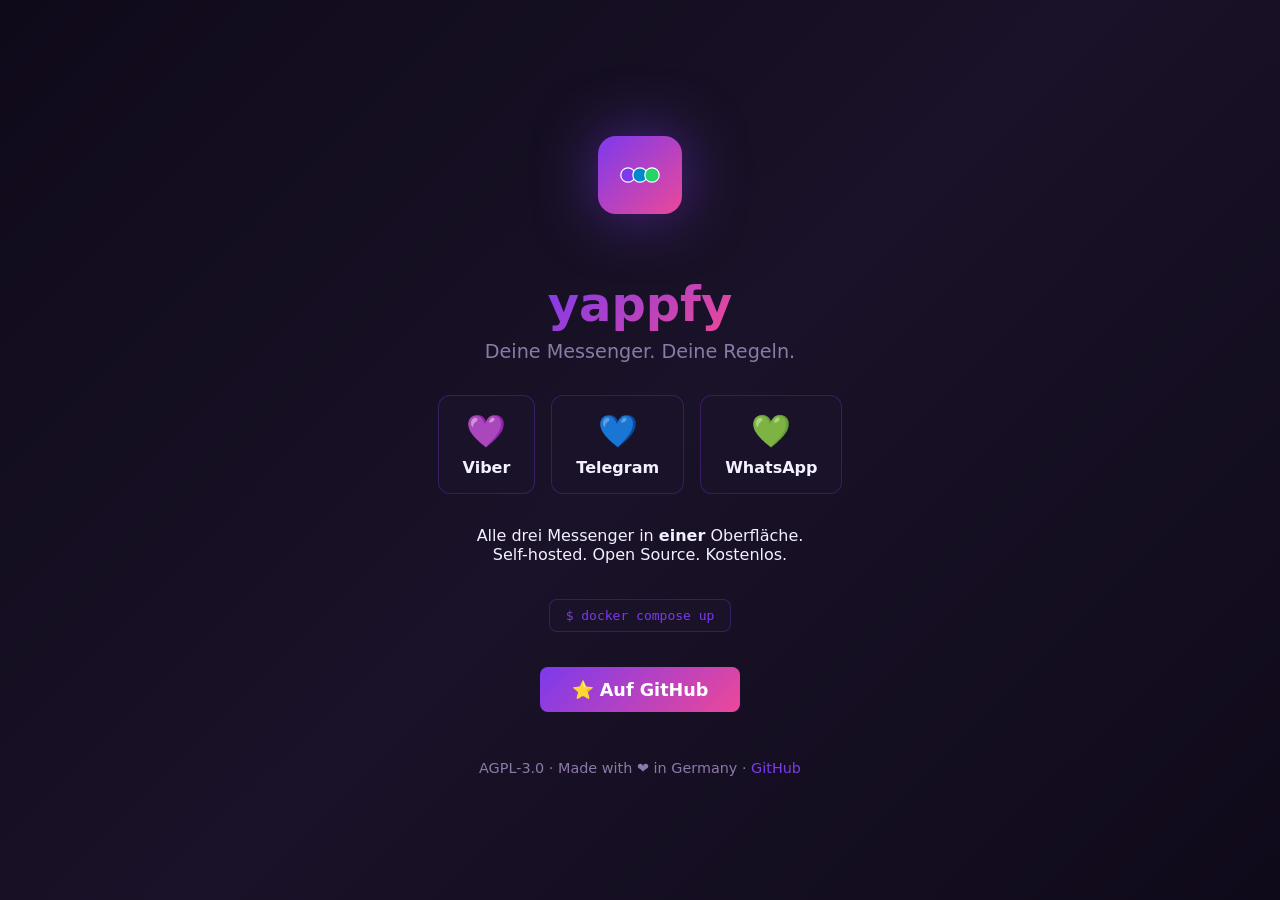
==== docs/index.html @ 2e4aca3e "🎨 Add Nginx config, Element theme, branding + landing page - nginx.conf: Reverse proxy for Matrix + " ====
<!DOCTYPE html>
<html lang="de">
<head>
    <meta charset="UTF-8">
    <meta name="viewport" content="width=device-width, initial-scale=1.0">
    <title>yappfy — Deine Messenger. Deine Regeln.</title>
    <style>
        * { margin: 0; padding: 0; box-sizing: border-box; }
        body {
            font-family: system-ui, -apple-system, sans-serif;
            background: linear-gradient(135deg, #0F0A1A 0%, #1A1228 50%, #0F0A1A 100%);
            color: #F3F0FF;
            min-height: 100vh;
            display: flex;
            flex-direction: column;
            align-items: center;
            justify-content: center;
            text-align: center;
            padding: 2rem;
        }
        .logo { width: 120px; margin-bottom: 2rem; filter: drop-shadow(0 0 30px rgba(124, 58, 237, 0.5)); }
        h1 { font-size: 3rem; margin-bottom: 0.5rem; background: linear-gradient(135deg, #7C3AED, #EC4899); -webkit-background-clip: text; -webkit-text-fill-color: transparent; }
        .tagline { font-size: 1.2rem; color: #8B7AA8; margin-bottom: 2rem; }
        .bridges { display: flex; gap: 1rem; margin-bottom: 2rem; flex-wrap: wrap; justify-content: center; }
        .bridge { background: #1A1228; border: 1px solid rgba(124, 58, 237, 0.3); border-radius: 12px; padding: 1rem 1.5rem; text-align: center; }
        .bridge .icon { font-size: 2rem; margin-bottom: 0.5rem; }
        .bridge .name { font-weight: bold; }
        .cta { display: inline-block; background: linear-gradient(135deg, #7C3AED, #EC4899); color: white; padding: 0.8rem 2rem; border-radius: 8px; text-decoration: none; font-weight: bold; font-size: 1.1rem; transition: transform 0.2s; }
        .cta:hover { transform: scale(1.05); }
        code { background: #1A1228; padding: 0.5rem 1rem; border-radius: 8px; border: 1px solid rgba(124, 58, 237, 0.3); display: block; margin: 1rem auto; max-width: 400px; text-align: left; color: #7C3AED; }
        .footer { margin-top: 3rem; color: #8B7AA8; font-size: 0.9rem; }
        .footer a { color: #7C3AED; text-decoration: none; }
    </style>
</head>
<body>
    <svg class="logo" xmlns="http://www.w3.org/2000/svg" viewBox="0 0 200 200">
        <rect x="30" y="20" width="140" height="130" rx="30" fill="url(#g)"/>
        <circle cx="80" cy="85" r="12" fill="#7C3AED" stroke="white" stroke-width="2"/>
        <circle cx="100" cy="85" r="12" fill="#0088CC" stroke="white" stroke-width="2"/>
        <circle cx="120" cy="85" r="12" fill="#25D366" stroke="white" stroke-width="2"/>
        <defs>
            <linearGradient id="g" x1="0%" y1="0%" x2="100%" y2="100%">
                <stop offset="0%" style="stop-color:#7C3AED"/>
                <stop offset="100%" style="stop-color:#EC4899"/>
            </linearGradient>
        </defs>
    </svg>
    
    <h1>yappfy</h1>
    <p class="tagline">Deine Messenger. Deine Regeln.</p>
    
    <div class="bridges">
        <div class="bridge"><div class="icon">💜</div><div class="name">Viber</div></div>
        <div class="bridge"><div class="icon">💙</div><div class="name">Telegram</div></div>
        <div class="bridge"><div class="icon">💚</div><div class="name">WhatsApp</div></div>
    </div>
    
    <p>Alle drei Messenger in <strong>einer</strong> Oberfläche.<br>Self-hosted. Open Source. Kostenlos.</p>
    
    <br>
    
    <code>$ docker compose up</code>
    
    <br>
    
    <a class="cta" href="https://github.com/DEIN_USER/yappfy">⭐ Auf GitHub</a>
    
    <div class="footer">
        AGPL-3.0 · Made with ❤️ in Germany · <a href="https://github.com/DEIN_USER/yappfy">GitHub</a>
    </div>
</body>
</html>
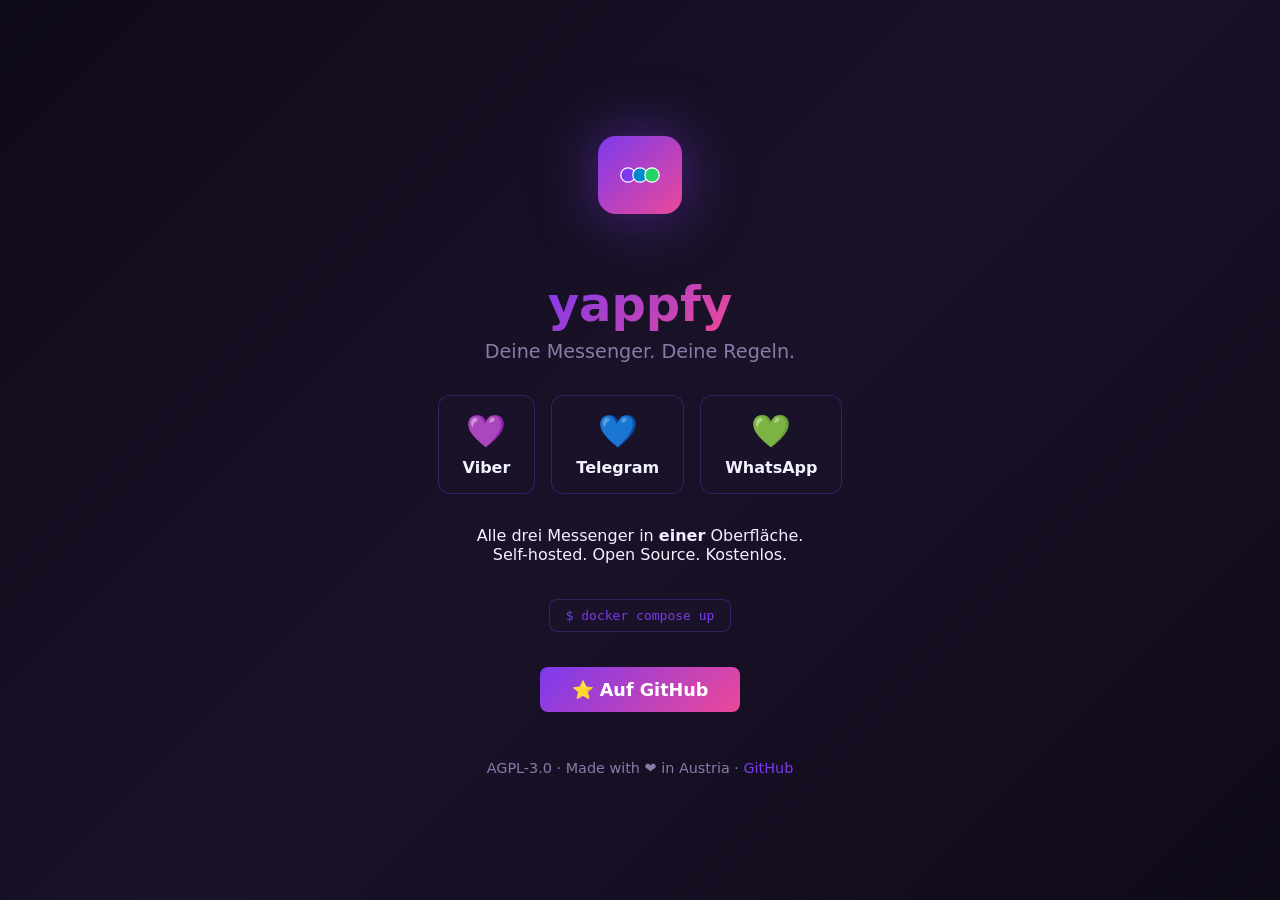
==== commit 44f7a616: "🇦🇹 Fix: Made with ❤️ in Austria" ====
--- a/docs/index.html
+++ b/docs/index.html
@@ -66,7 +66,7 @@
     <a class="cta" href="https://github.com/DEIN_USER/yappfy">⭐ Auf GitHub</a>
     
     <div class="footer">
-        AGPL-3.0 · Made with ❤️ in Germany · <a href="https://github.com/DEIN_USER/yappfy">GitHub</a>
+        AGPL-3.0 · Made with ❤️ in Austria · <a href="https://github.com/DEIN_USER/yappfy">GitHub</a>
     </div>
 </body>
 </html>
